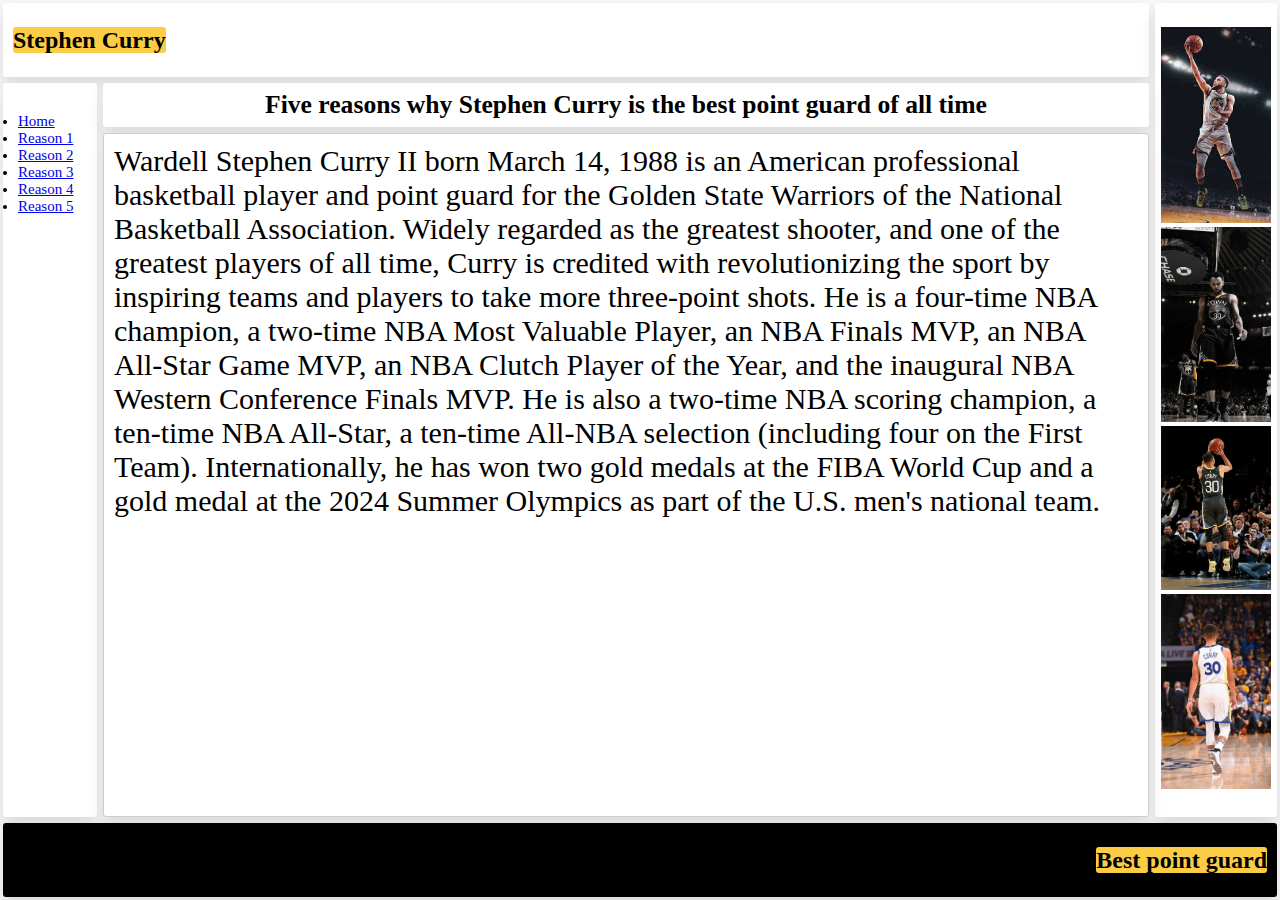
==== index.html @ f6916475 "start" ====
<!DOCTYPE html>
<html lang="en">
<head>
    <meta charset="UTF-8">
    <title>Title</title>
    <link rel="stylesheet" href="index.css">
    <link rel="icon" href="images/favicon.png" type="image/png">
</head>
<body id="grid">
    <header id="header" class="area">
        <h2>Stephen Curry</h2>
    </header>
    <div id="ads" class="area">
        <img src="images/Stephen%20Curry%201.jpg" alt="Stephen Curry" class="image">
        <img src="images/Stephen%20Curry%202.jpg" alt="Stephen Curry" class="image">
        <img src="images/Stephen%20Curry%203.jpg" alt="Stephen Curry" class="image">
        <img src="images/Stephen%20Curry%204.jpg" alt="Stephen Curry" class="image">
    </div>
    <nav id="nav" class="area">
        <ul class="navBar">
            <li><a href="index.html">Home</a></li>
            <li><a href="page1.html">Reason 1</a></li>
            <li><a href="page2.html">Reason 2</a></li>
            <li><a href="page3.html">Reason 3</a></li>
            <li><a href="page4.html">Reason 4</a></li>
            <li><a href="page5.html">Reason 5</a></li>
        </ul>
    </nav>
    <header id="smallHeader" class="area">
        Five reasons why Stephen Curry is the best point guard of all time
    </header>
    <article id="article" class="area scrollable">
        Wardell Stephen Curry II born March 14, 1988 is an American professional basketball player and point guard for the Golden State Warriors of the National Basketball Association. Widely regarded as the greatest shooter, and one of the greatest players of all time, Curry is credited with revolutionizing the sport by inspiring teams and players to take more three-point shots. He is a four-time NBA champion, a two-time NBA Most Valuable Player, an NBA Finals MVP, an NBA All-Star Game MVP, an NBA Clutch Player of the Year, and the inaugural NBA Western Conference Finals MVP. He is also a two-time NBA scoring champion, a ten-time NBA All-Star, a ten-time All-NBA selection (including four on the First Team). Internationally, he has won two gold medals at the FIBA World Cup and a gold medal at the 2024 Summer Olympics as part of the U.S. men's national team.
    </article>
    <footer id="footer" class="area">
        <h2>Best point guard</h2>
    </footer>
</body>
</html>
---- index.css ----
body {
    display: grid;
    grid-template-areas:
        "header header ads"
        "nav smallHeader ads"
        "nav article ads"
        "footer footer footer";
    grid-template-columns: 100px 1fr minmax(100px, 10%);
    grid-template-rows: 80px 50px minmax(150px, 5fr) 80px;
    background-color: #f6f6f6;
    height: 100vh;
    margin: 0;
}

h2 {
    background-color: #fbcd44;
    border-radius: 3px;
    display: inline;
}

.navBar {
    padding: 15px;
    font-size: 15px;
}

.area {
    background-color: #ffffff;
    border-radius: 3px;
    margin: 3px;
    box-shadow: 0 10px 15px rgba(220,220,220,255);
}

.scrollable {
    border: 1px solid #ccc;
    padding: 10px;
    overflow: auto;
}

.image {
    width: 90%;
    height: auto;
    display: inline-block;
}

#header {
    grid-area: header;
    align-content: center;
    text-align: left;
    padding: 10px;
}

#ads {
    grid-area: ads;
    align-content: center;
    text-align: center;
    overflow: clip;
}

#nav {
    grid-area: nav;
    text-align: left;
}

#smallHeader {
    grid-area: smallHeader;
    align-content: center;
    text-align: center;
    font-size: 2vw;
    font-weight: bold;
}

#article {
    grid-area: article;
    font-size: 30px;
    align-content: unset;
}

#footer {
    grid-area: footer;
    align-content: center;
    text-align: right;
    background-color: #000000;
    padding: 10px;
}

#articleTextPart {
    width: 50%;
}

#articleImagePart {
    width: 50%;
}

#articleDescriptionPart {

}
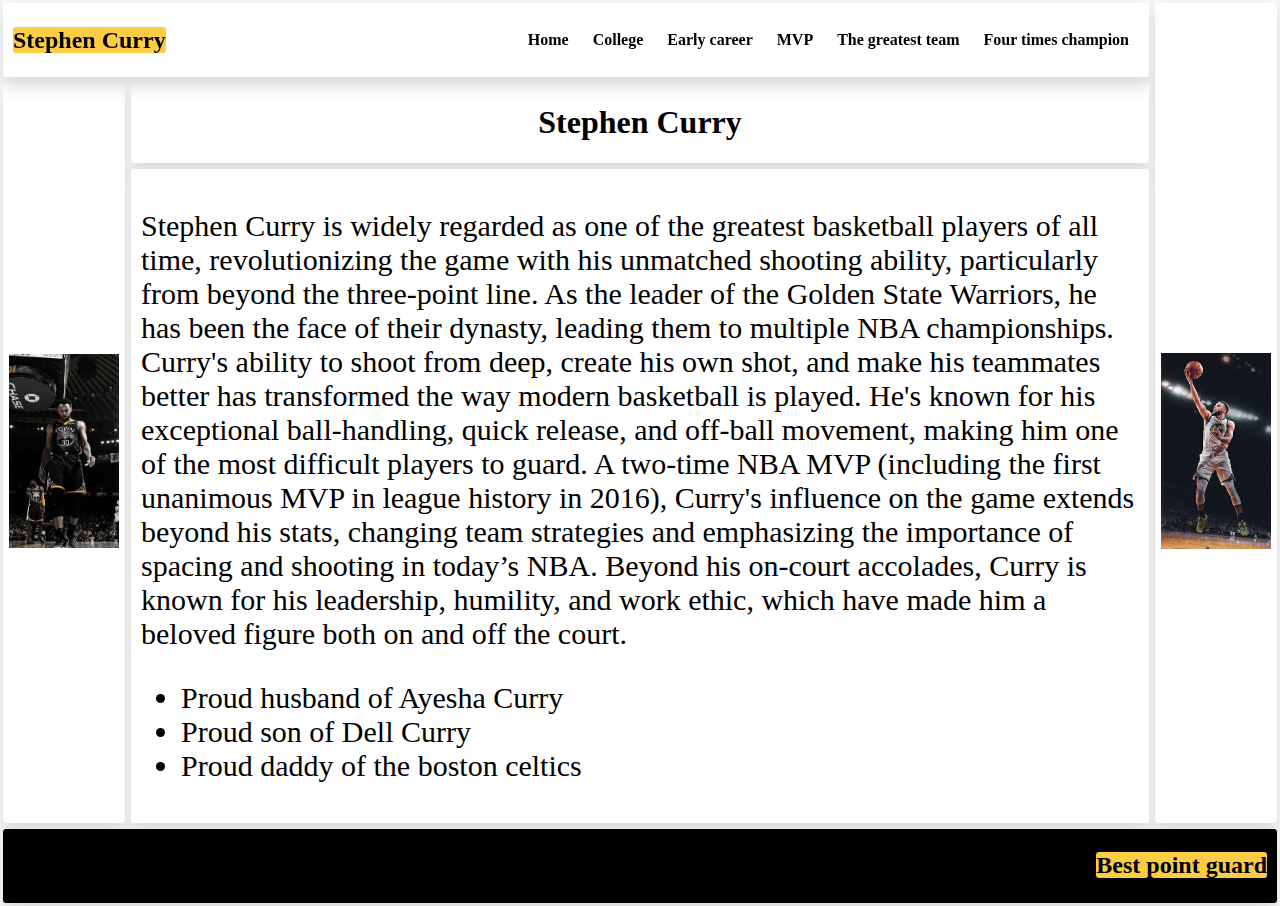
==== commit 071bfa81: "Style changed" ====
--- a/index.html
+++ b/index.html
@@ -2,38 +2,45 @@
 <html lang="en">
 <head>
     <meta charset="UTF-8">
-    <title>Title</title>
+    <title>Stephen Curry</title>
     <link rel="stylesheet" href="index.css">
     <link rel="icon" href="images/favicon.png" type="image/png">
 </head>
 <body id="grid">
-    <header id="header" class="area">
-        <h2>Stephen Curry</h2>
+    <header id="header" class="block">
+        <div class="yellowMassageDiv">
+            <h2 class="yellowMassage">Stephen Curry</h2>
+        </div>
+        <div class="navBar">
+            <a href="index.html">Home</a>
+            <a href="page1.html">College</a>
+            <a href="page2.html">Early career</a>
+            <a href="page3.html">MVP</a>
+            <a href="page4.html">The greatest team</a>
+            <a href="page5.html">Four times champion</a>
+        </div>
     </header>
-    <div id="ads" class="area">
+    <div id="ads1" class="block ads">
         <img src="images/Stephen%20Curry%201.jpg" alt="Stephen Curry" class="image">
+    </div>
+    <div id="ads2" class="block ads">
         <img src="images/Stephen%20Curry%202.jpg" alt="Stephen Curry" class="image">
-        <img src="images/Stephen%20Curry%203.jpg" alt="Stephen Curry" class="image">
-        <img src="images/Stephen%20Curry%204.jpg" alt="Stephen Curry" class="image">
     </div>
-    <nav id="nav" class="area">
-        <ul class="navBar">
-            <li><a href="index.html">Home</a></li>
-            <li><a href="page1.html">Reason 1</a></li>
-            <li><a href="page2.html">Reason 2</a></li>
-            <li><a href="page3.html">Reason 3</a></li>
-            <li><a href="page4.html">Reason 4</a></li>
-            <li><a href="page5.html">Reason 5</a></li>
+    <header id="smallHeader" class="block">
+        <h1>Stephen Curry</h1>
+    </header>
+    <article id="article" class="block">
+        <p>Stephen Curry is widely regarded as one of the greatest basketball players of all time, revolutionizing the game with his unmatched shooting ability, particularly from beyond the three-point line. As the leader of the Golden State Warriors, he has been the face of their dynasty, leading them to multiple NBA championships. Curry's ability to shoot from deep, create his own shot, and make his teammates better has transformed the way modern basketball is played. He's known for his exceptional ball-handling, quick release, and off-ball movement, making him one of the most difficult players to guard. A two-time NBA MVP (including the first unanimous MVP in league history in 2016), Curry's influence on the game extends beyond his stats, changing team strategies and emphasizing the importance of spacing and shooting in today’s NBA. Beyond his on-court accolades, Curry is known for his leadership, humility, and work ethic, which have made him a beloved figure both on and off the court.</p>
+        <ul class="list">
+            <li>Proud husband of Ayesha Curry</li>
+            <li>Proud son of Dell Curry</li>
+            <li>Proud daddy of the boston celtics</li>
         </ul>
-    </nav>
-    <header id="smallHeader" class="area">
-        Five reasons why Stephen Curry is the best point guard of all time
-    </header>
-    <article id="article" class="area scrollable">
-        Wardell Stephen Curry II born March 14, 1988 is an American professional basketball player and point guard for the Golden State Warriors of the National Basketball Association. Widely regarded as the greatest shooter, and one of the greatest players of all time, Curry is credited with revolutionizing the sport by inspiring teams and players to take more three-point shots. He is a four-time NBA champion, a two-time NBA Most Valuable Player, an NBA Finals MVP, an NBA All-Star Game MVP, an NBA Clutch Player of the Year, and the inaugural NBA Western Conference Finals MVP. He is also a two-time NBA scoring champion, a ten-time NBA All-Star, a ten-time All-NBA selection (including four on the First Team). Internationally, he has won two gold medals at the FIBA World Cup and a gold medal at the 2024 Summer Olympics as part of the U.S. men's national team.
     </article>
-    <footer id="footer" class="area">
-        <h2>Best point guard</h2>
+    <footer id="footer" class="block">
+        <div class="yellowMassageDiv right">
+            <h2 class="yellowMassage">Best point guard</h2>
+        </div>
     </footer>
 </body>
 </html>--- a/index.css
+++ b/index.css
@@ -1,39 +1,82 @@
 body {
     display: grid;
     grid-template-areas:
-        "header header ads"
-        "nav smallHeader ads"
-        "nav article ads"
+        "header header ads1"
+        "ads2 smallHeader ads1"
+        "ads2 article ads1"
         "footer footer footer";
-    grid-template-columns: 100px 1fr minmax(100px, 10%);
-    grid-template-rows: 80px 50px minmax(150px, 5fr) 80px;
+    grid-template-columns: minmax(100px, 10%) 1fr minmax(100px, 10%);
+    grid-template-rows: 80px minmax(50px, auto) auto 80px;
     background-color: #f6f6f6;
-    height: 100vh;
+    height: auto;
+    min-height: 100vh;
     margin: 0;
 }
 
-h2 {
-    background-color: #fbcd44;
-    border-radius: 3px;
-    display: inline;
-}
-
-.navBar {
-    padding: 15px;
-    font-size: 15px;
-}
-
-.area {
+.block {
     background-color: #ffffff;
     border-radius: 3px;
     margin: 3px;
     box-shadow: 0 10px 15px rgba(220,220,220,255);
 }
 
-.scrollable {
-    border: 1px solid #ccc;
+#header {
+    grid-area: header;
+    display: flex;
+    justify-content: space-between;
+    align-items: center;
+    font-size: 16px;
     padding: 10px;
-    overflow: auto;
+    position: sticky;
+    top: 0;
+    overflow: clip;
+}
+
+.yellowMassageDiv {
+    max-width: 200px;
+    max-height: 27px;
+    overflow: hidden;
+}
+
+.yellowMassage {
+    background-color: #fbcd44;
+    border-radius: 3px;
+    display: inline;
+}
+
+.right {
+    float: right;
+}
+
+.navBar {
+    max-height: 50px;
+}
+
+a {
+    text-decoration: none;
+    color: black;
+    font-weight: bold;
+    padding: 5px 10px;
+    border-radius: 5px;
+    transition: background-color 0.3s ease, color 0.3s ease;
+}
+
+a:hover{
+    background-color: #fbcd44;
+}
+
+.ads {
+    align-content: center;
+    text-align: center;
+}
+
+#ads1 {
+    grid-area: ads1;
+    padding-top: 80px;
+}
+
+#ads2 {
+    grid-area: ads2;
 }
 
 .image {
@@ -42,55 +85,38 @@
     display: inline-block;
 }
 
-#header {
-    grid-area: header;
-    align-content: center;
-    text-align: left;
-    padding: 10px;
+#ads1 {
+    grid-area: ads1;
+    padding-top: 80px;
 }
 
-#ads {
-    grid-area: ads;
-    align-content: center;
-    text-align: center;
-    overflow: clip;
-}
-
-#nav {
-    grid-area: nav;
-    text-align: left;
+#ads2 {
+    grid-area: ads2;
 }
 
 #smallHeader {
     grid-area: smallHeader;
     align-content: center;
     text-align: center;
-    font-size: 2vw;
-    font-weight: bold;
 }
 
 #article {
     grid-area: article;
     font-size: 30px;
-    align-content: unset;
+    padding: 10px;
 }
 
 #footer {
     grid-area: footer;
+    background-color: #000000;
+    padding-right: 10px;
     align-content: center;
     text-align: right;
-    background-color: #000000;
-    padding: 10px;
+    overflow: hidden;
 }
 
-#articleTextPart {
-    width: 50%;
-}
-
-#articleImagePart {
-    width: 50%;
-}
-
-#articleDescriptionPart {
-
+.imgMap {
+    max-width: 200px;
+    height: auto;
+    padding-right: 0;
 }